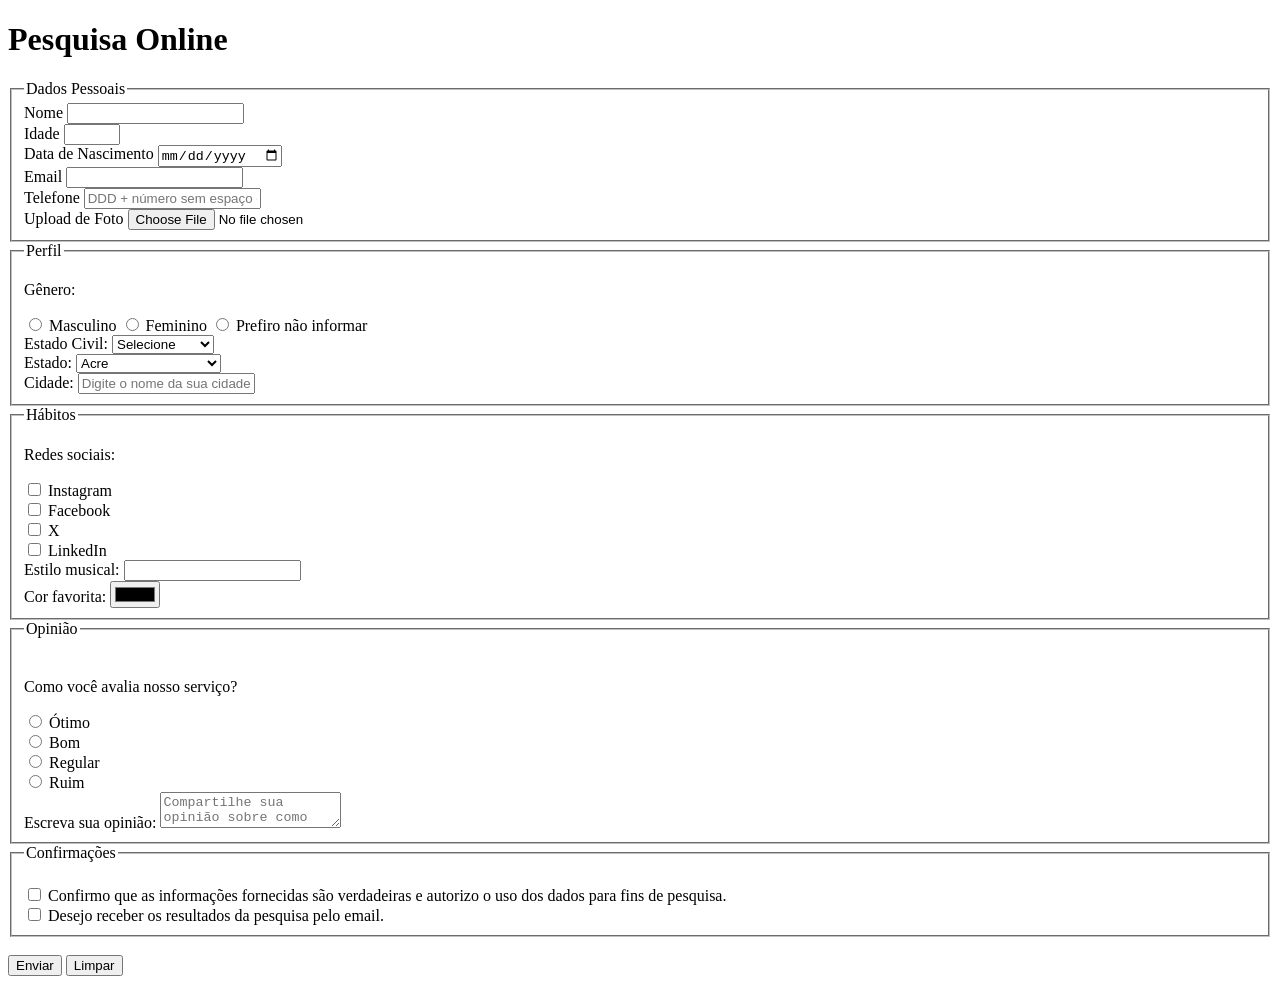
==== index.html @ f83d7af8 "Adiciona favico" ====
<!DOCTYPE html>
<html lang="pt-br">
<head>
    <meta charset="UTF-8">
    <meta name="viewport" content="width=device-width, initial-scale=1.0">
    <link rel="icon" href="culturama-favico.png" type="image/png">
    <title>Pesquisa Culturama</title>
</head>
<body>
    <header>
        <h1>Pesquisa Online</h1>
    </header>

    <section>
        <form action="" method="get">
            
            <fieldset>

                <!-- DADOS PESSOAIS -->
                <legend>Dados Pessoais</legend>
                <label for="name">Nome</label>
                <input id="name" type="text" name="userName" required>
                <br>
                <label for="age">Idade</label>
                <input id="age" type="number" name="userAge" min="12" max="100" required>
                <br>
                <label for="birthDate">Data de Nascimento</label>
                <input id="birthDate" type="date" name="useBirthDate">
                <br>
                <label for="email">Email</label>
                <input id="email" type="email" name="userEmail" required>
                <br>
                <label for="phoneNumber">Telefone</label>
                <input id="phoneNumber" type="tel" name="userPhoneNumber" pattern="[0-9]{11}" placeholder="DDD + número sem espaço ou hífen">
                <br>
                <label for="image">Upload de Foto</label>
                <input id="image" type="file" accept="image/*" name="userImage">
            </fieldset>

            <fieldset>

                <!-- PERFIL DO USUARIO -->
                <legend>Perfil</legend>

                <p>Gênero:</p>

                <input id="male" type="radio" name="userGender" value="Masculino">
                <label for="male">Masculino</label>

                <input id="female" type="radio" name="userGender" value="Feminino">
                <label for="female">Feminino</label>

                <input id="notInformed" type="radio" name="userGender" value="notInformed">
                <label for="notInformed">Prefiro não informar</label>
                <br>

                <label for="maritalStatus">Estado Civil:</label>
                <select id="maritalStatus" name="userMaritalStatus" required>
                    <option value="notInformed">Selecione</option>
                    <option value="single">Solteiro(a)</option>
                    <option value="married">Casado(a)</option>
                    <option value="divorced">Divorciado(a)</option>
                    <option value="widowed">Viúvo(a)</option>
                </select>
                <br>

                <label for="state">Estado:</label>
                <select id="state" name="userState" required>
                    <option value="acre">Acre</option>
                    <option value="alagoas">Alagoas</option>
                    <option value="amapa">Amapá</option>
                    <option value="amazonas">Amazonas</option>
                    <option value="bahia">Bahia</option>
                    <option value="ceara">Ceará</option>
                    <option value="distritoFederal">Distrito Federal</option>
                    <option value="espiritoSanto">Espirito Santo</option>
                    <option value="goias">Goiás</option>
                    <option value="maranhao">Maranhão</option>
                    <option value="matoGrossoDoSul">Mato Grosso do Sul</option>
                    <option value="matoGrosso">Mato Grosso</option>
                    <option value="minasGerais">Minas Gerais</option>
                    <option value="para">Pará</option>
                    <option value="paraiba">Paraíba</option>
                    <option value="parana">Paraná</option>
                    <option value="pernambuco">Pernambuco</option>
                    <option value="piaui">Piauí</option>
                    <option value="rioDeJaneiro">Rio de Janeiro</option>
                    <option value="rioGrandeDoNorte">Rio Grande do Norte</option>
                    <option value="rioGrandeDoSul">Rio Grande do Sul</option>
                    <option value="rondonia">Rondônia</option>
                    <option value="roraima">Roraima</option>
                    <option value="santaCatarina">Santa Catarina</option>
                    <option value="saoPaulo">São Paulo</option>
                    <option value="sergipe">Sergipe</option>
                    <option value="tocantins">Tocantins</option>
                </select>
                <br>

                <label for="city">Cidade:</label>
                <input id="city" type="text" name="userCity" placeholder="Digite o nome da sua cidade">
            </fieldset>

            <fieldset>
                <legend>Hábitos</legend>

                <p>Redes sociais:</p>
                <input id="instagram" type="checkbox" name="social" value="instagram">
                <label for="instagram">Instagram</label>
                <br>
                <input id="facebook" type="checkbox" name="social" value="facebook">
                <label for="facebook">Facebook</label>
                <br>
                <input id="X" type="checkbox" name="social" value="X">
                <label for="X">X</label>
                <br>
                <input id="linkedin" type="checkbox" name="social" value="linkedin">
                <label for="linkedin">LinkedIn</label>
                <br>

                <label for="musicStyle">Estilo musical:</label>
                <input list="styleTypes" id="musicStyle" type="text" name="userMusicStyle">
                <datalist id="styleTypes">
                    <option value="Rock">
                    <option value="Pop">
                    <option value="Sertanejo">
                    <option value="Funk">
                    <option value="MPB">
                    <option value="Eletrônica">
                    <option value="Hip Hop">
                    <option value="Forró">
                </datalist>
                <br>

                <label for="favoriteColor">Cor favorita:</label>
                <input id="favoriteColor" type="color" name="userColor">
            </fieldset>

            <fieldset>
                <legend>Opinião</legend>
                <br>
                <p>Como você avalia nosso serviço?</p>
                <input type="radio" id="verySatisfied" name="userSatisfaction" value="verySatisfied">
                <label for="verySatisfied">Ótimo</label>
                <br>
                <input type="radio" id="satisfied" name="userSatisfaction" value="satisfied">
                <label for="satisfied">Bom</label>
                <br>
                <input type="radio" id="neutral" name="userSatisfaction" value="neutral">
                <label for="neutral">Regular</label>
                <br>    
                <input type="radio" id="bad" name="userSatisfaction" value="bad">
                <label for="bad">Ruim</label>
                <br>

                <label for="opinion">Escreva sua opinião:</label>
                <textarea id="opinion" name="userOpinion" placeholder="Compartilhe sua opinião sobre como foi sua experiência"></textarea>
            </fieldset>

            <fieldset>
                <legend>Confirmações</legend>
                <br>

                <input id="userLgpdTerm" type="checkbox" name="userLgpd" value="true" required>
                <label for="userLgpdTerm">Confirmo que as informações fornecidas são verdadeiras e autorizo o uso dos dados para fins de pesquisa.</label>
                <br>

                <input id="getResult" type="checkbox" name="userGetResult" value="true">
                <label for="getResult">Desejo receber os resultados da pesquisa pelo email.</label>
            </fieldset>

            <br>
            <button type="submit">Enviar</button>
            <button type="reset">Limpar</button>
        </form>
    </section>
</body>
</html>
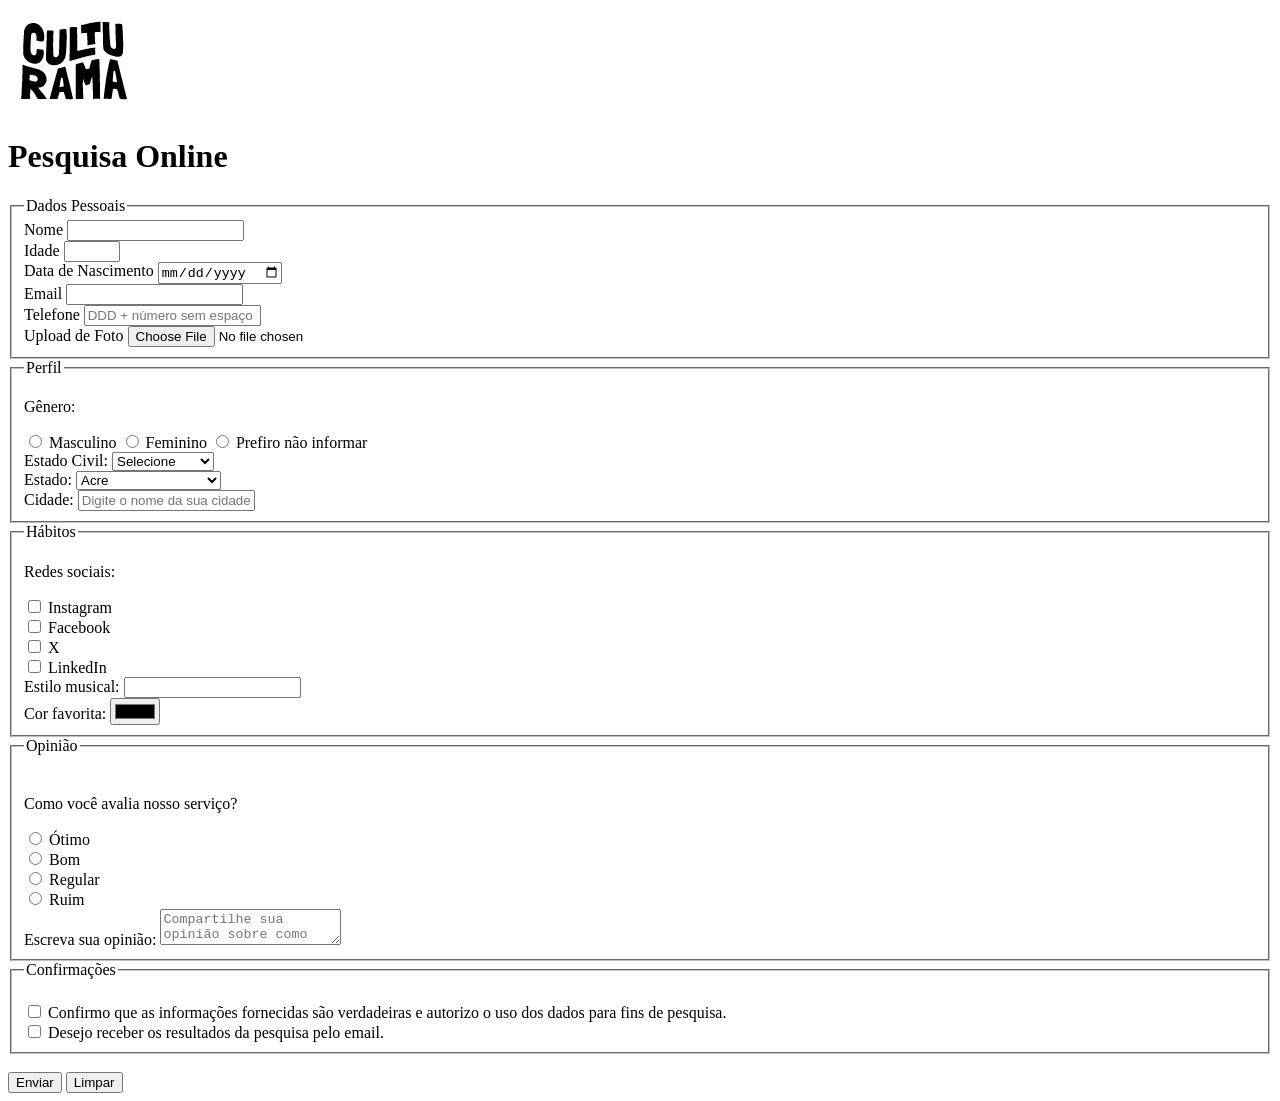
==== commit a7d401cb: "Adiciona logo" ====
--- a/index.html
+++ b/index.html
@@ -8,6 +8,7 @@
 </head>
 <body>
     <header>
+        <img src="img/logo-culturama.png" alt="Logo da Culturama">
         <h1>Pesquisa Online</h1>
     </header>
 
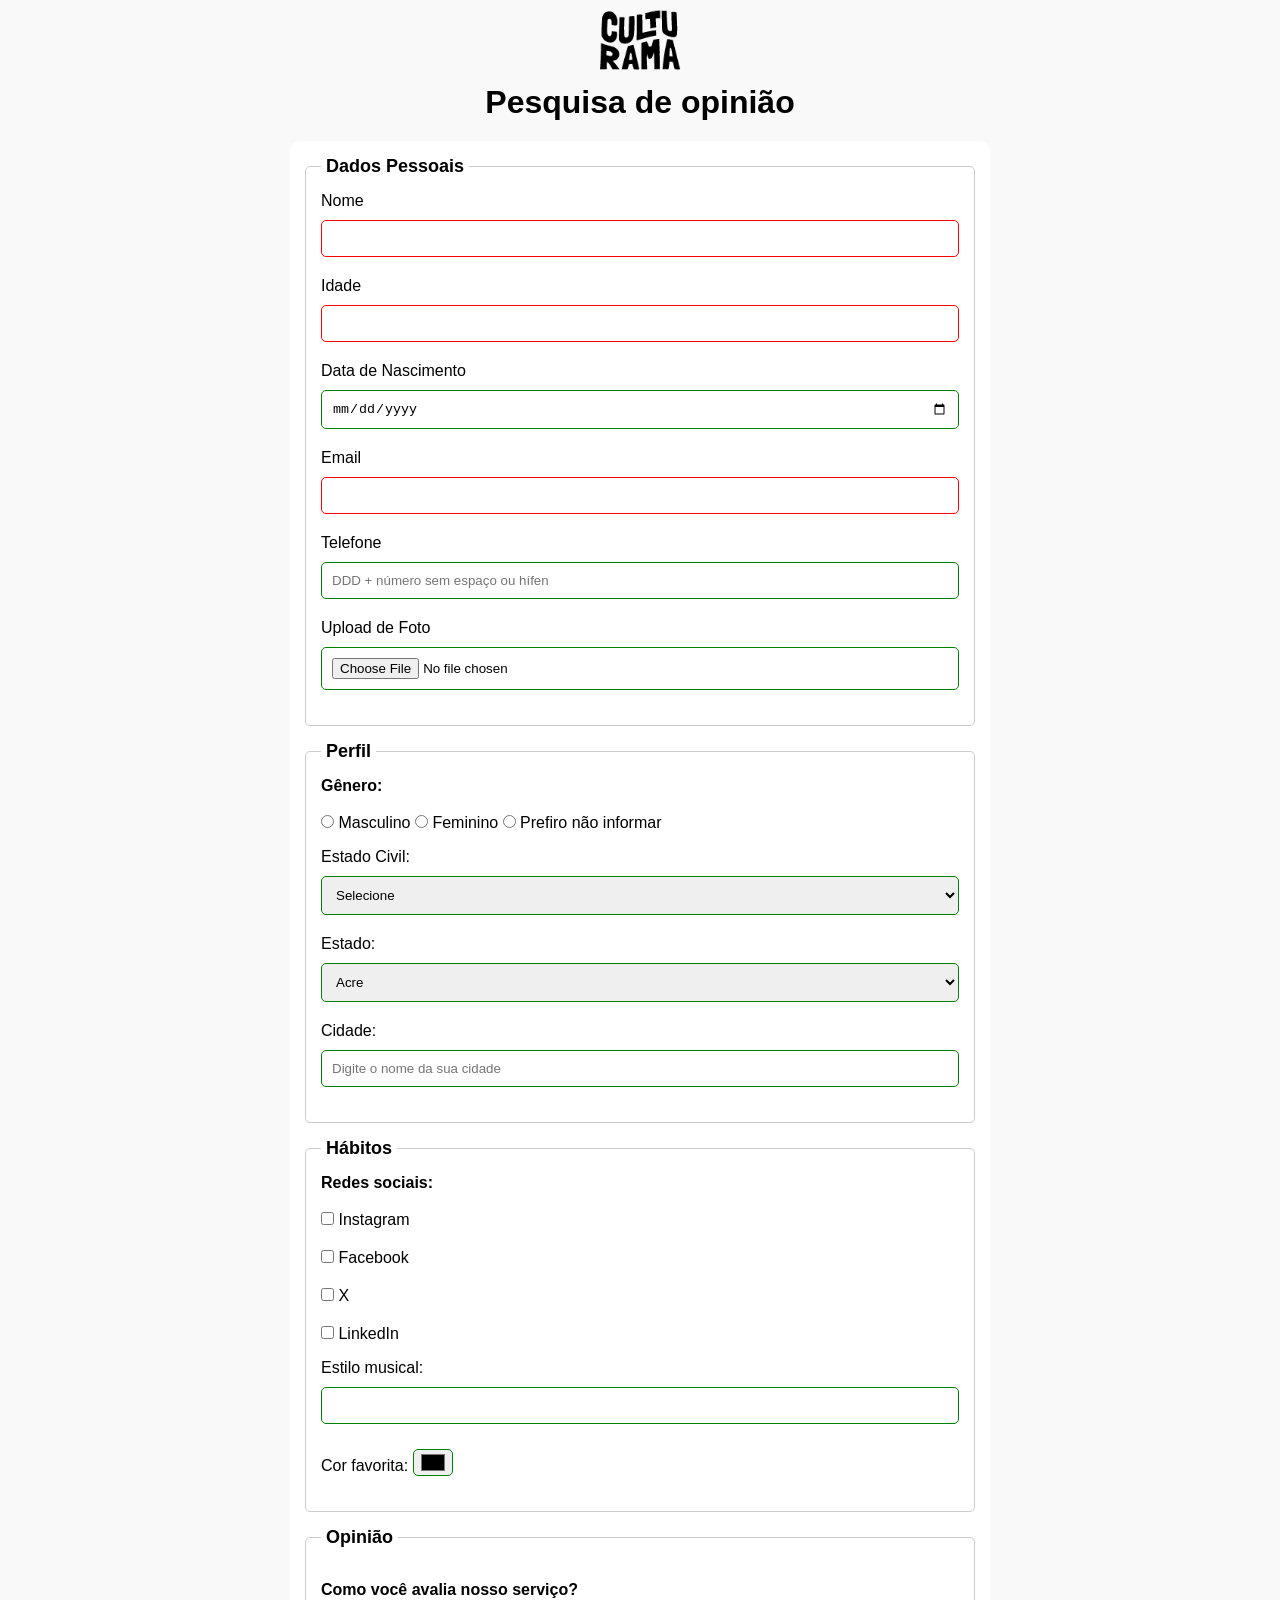
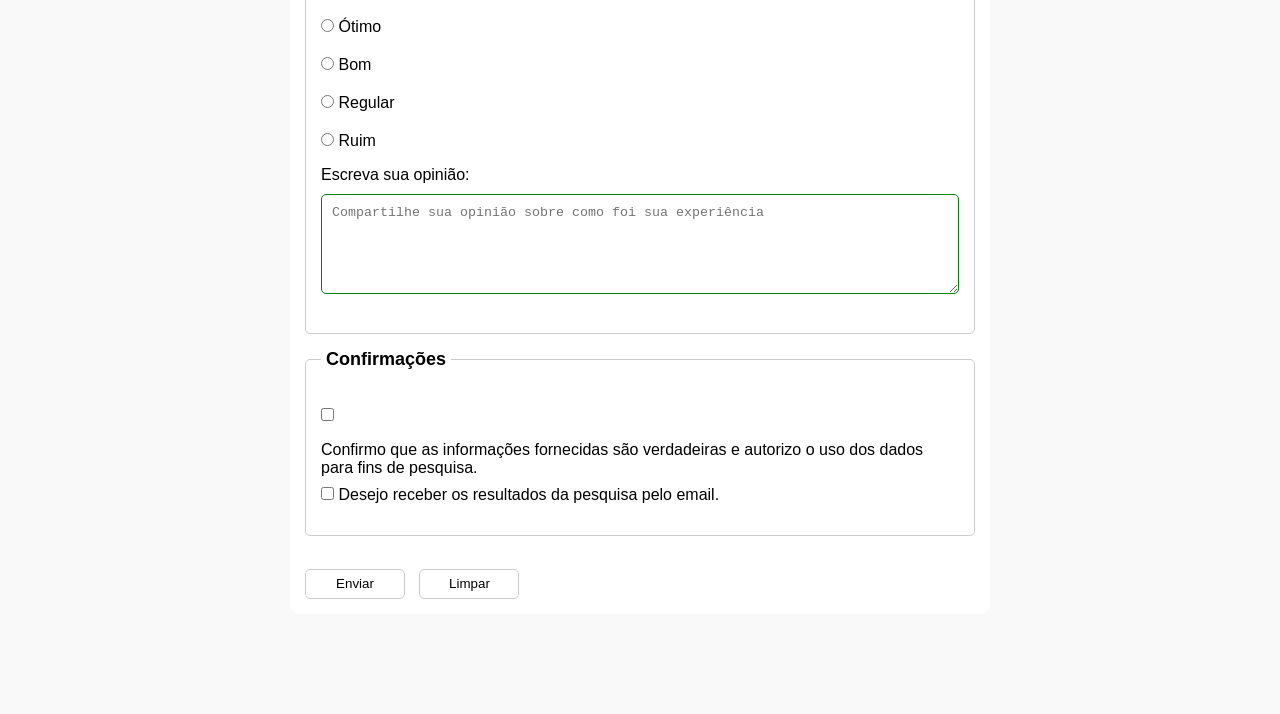
==== commit ac96f97d: "Adiciona estilo" ====
--- a/index.html
+++ b/index.html
@@ -4,12 +4,18 @@
     <meta charset="UTF-8">
     <meta name="viewport" content="width=device-width, initial-scale=1.0">
     <link rel="icon" href="culturama-favico.png" type="image/png">
+    <link rel="stylesheet" href="css/style.css">
+    <link rel="preconnect" href="https://fonts.googleapis.com">
+    <link rel="preconnect" href="https://fonts.gstatic.com" crossorigin>
+    <link href="https://fonts.googleapis.com/css2?family=Fjalla+One&family=Work+Sans&display=swap" rel="stylesheet">
+
     <title>Pesquisa Culturama</title>
 </head>
 <body>
+  <main>
     <header>
         <img src="img/logo-culturama.png" alt="Logo da Culturama">
-        <h1>Pesquisa Online</h1>
+        <h1>Pesquisa de opinião</h1>
     </header>
 
     <section>
@@ -174,5 +180,6 @@
             <button type="reset">Limpar</button>
         </form>
     </section>
+  </main>
 </body>
 </html>
--- a/css/style.css
+++ b/css/style.css
@@ -0,0 +1,91 @@
+*{
+    margin: 0;
+    padding: 0;
+    box-sizing: border-box;
+}
+body {
+    background-color: #f9f9f9;
+    font-family: 'Work Sans', sans-serif;
+}
+main{
+    width: 100%;
+    max-width: 700px;
+    margin: 0 auto;
+}
+header{
+    text-align: center;
+    margin-bottom: 20px;
+}
+img{
+    width: 100px;
+}
+h1{
+    font-family: 'Fjalla One', sans-serif;
+}
+form{
+    background-color: #ffffff;
+    padding: 15px;
+    border-radius: 10px;
+    margin-bottom: 100px;
+}
+fieldset{
+    padding: 15px;
+    border: 1px solid #cccccc;
+    border-radius: 5px;
+    margin-bottom: 15px;
+}
+legend{
+    font-weight: bold;
+    font-size: 18px;
+    padding: 0 5px;
+}
+label{
+    display: inline-block;
+    margin-bottom: 5px;
+}
+p{
+    margin-bottom: 15px;
+    font-weight: bold;
+}
+input, select, textarea{
+    width: 100%;
+    padding: 10px;
+    margin-top: 5px;
+    margin-bottom: 20px;
+    border: 1px solid #cccccc;
+    border-radius: 5px;
+}
+textarea{
+    min-height: 100px;
+}
+input[type="radio"],
+input[type="checkbox"]{
+    width: auto;
+}
+input[type="color"]{
+    width: 40px;
+    padding: 0 5px;
+}
+input:invalid, select:invalid, textarea:invalid{
+    border-color: red;
+}
+input:valid, select:valid, textarea:valid{
+    border-color: green;
+}
+button{
+    width: 100px;
+    height: 30px;
+    margin-right: 10px;
+    background-color: #FFFFFF;
+    border: 1px solid #cccccc;
+    border-radius: 5px;
+    cursor: pointer;
+}
+button[type="submit"]:hover{
+    background-color: #4CAF50;
+    color: white;
+}
+button[type="reset"]:hover{
+    background-color: #f44336;
+    color: white;
+}
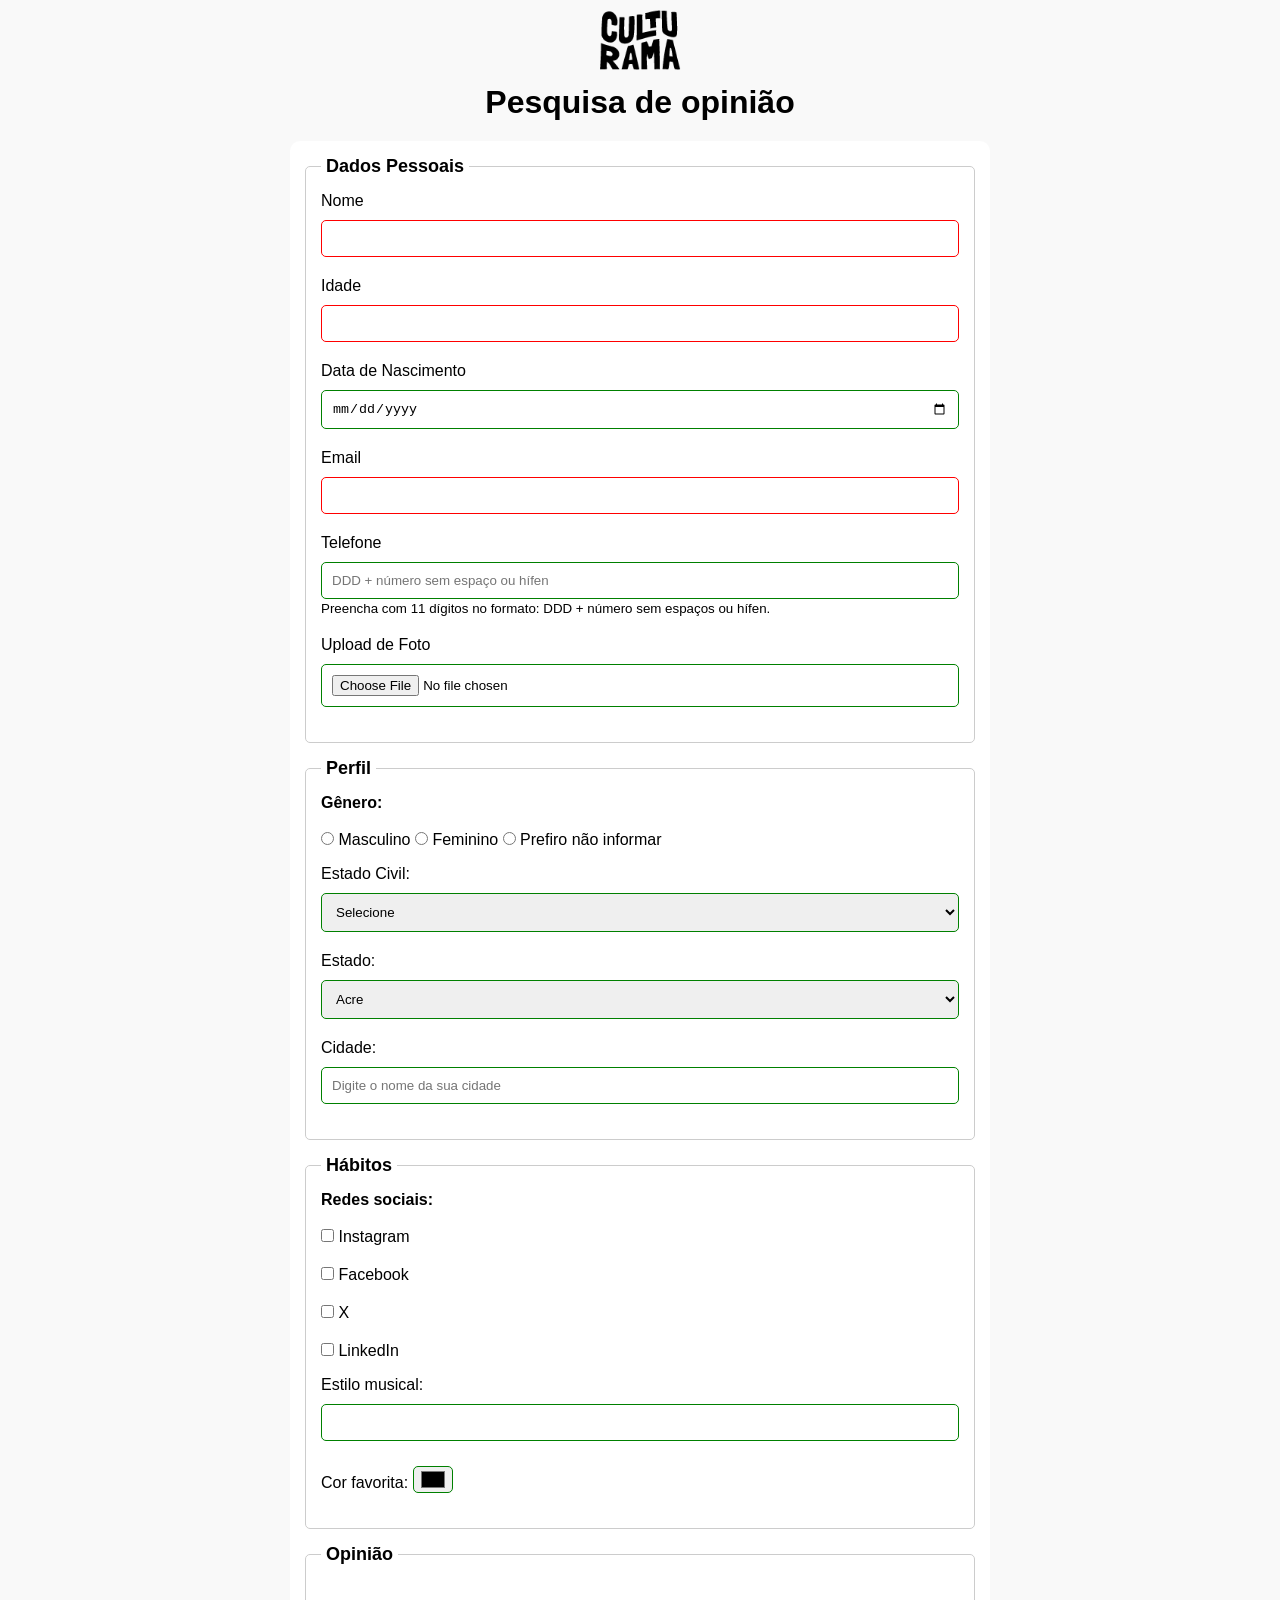
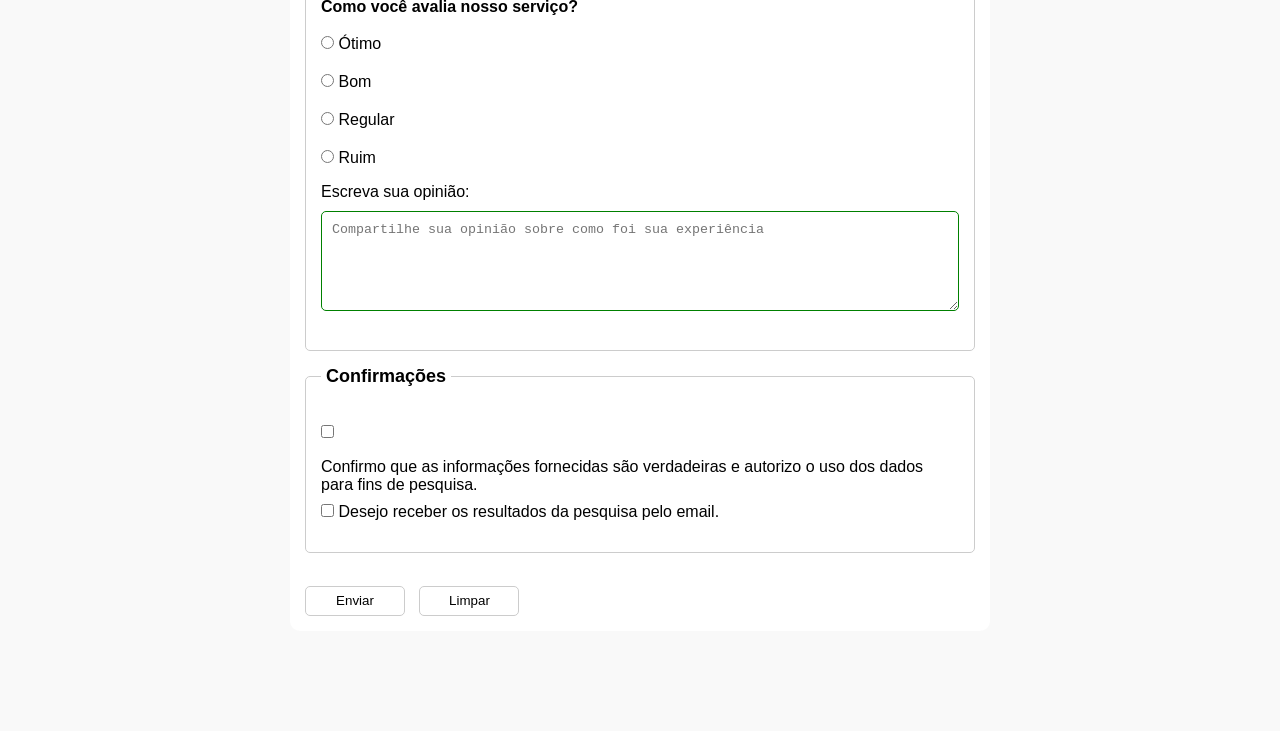
==== commit e879b95a: "Adiciona aria ao campo telefone" ====
--- a/index.html
+++ b/index.html
@@ -19,7 +19,7 @@
     </header>
 
     <section>
-        <form action="" method="get">
+        <form action="sucesso.html" method="get">
             
             <fieldset>
 
@@ -38,7 +38,8 @@
                 <input id="email" type="email" name="userEmail" required>
                 <br>
                 <label for="phoneNumber">Telefone</label>
-                <input id="phoneNumber" type="tel" name="userPhoneNumber" pattern="[0-9]{11}" placeholder="DDD + número sem espaço ou hífen">
+                <input id="phoneNumber" type="tel" name="userPhoneNumber" pattern="[0-9]{11}" placeholder="DDD + número sem espaço ou hífen" aria-describedby="phoneHelp">
+                <small id="phoneHelp">Preencha com 11 dígitos no formato: DDD + número sem espaços ou hífen.</small>
                 <br>
                 <label for="image">Upload de Foto</label>
                 <input id="image" type="file" accept="image/*" name="userImage">
--- a/css/style.css
+++ b/css/style.css
@@ -3,50 +3,71 @@
     padding: 0;
     box-sizing: border-box;
 }
+
 body {
     background-color: #f9f9f9;
     font-family: 'Work Sans', sans-serif;
 }
+
 main{
     width: 100%;
     max-width: 700px;
     margin: 0 auto;
 }
+
 header{
     text-align: center;
     margin-bottom: 20px;
 }
+
 img{
     width: 100px;
 }
+
 h1{
     font-family: 'Fjalla One', sans-serif;
+    text-align: center;
 }
+
 form{
     background-color: #ffffff;
     padding: 15px;
     border-radius: 10px;
     margin-bottom: 100px;
 }
+
 fieldset{
     padding: 15px;
     border: 1px solid #cccccc;
     border-radius: 5px;
     margin-bottom: 15px;
 }
+
 legend{
     font-weight: bold;
     font-size: 18px;
     padding: 0 5px;
 }
+
 label{
     display: inline-block;
     margin-bottom: 5px;
 }
+
+input[type="tel"]{
+    margin-bottom: 0px;
+}
+
+small{
+    display: inline-block;
+    margin-bottom: 20px;
+}
+
 p{
     margin-bottom: 15px;
     font-weight: bold;
 }
+
 input, select, textarea{
     width: 100%;
     padding: 10px;
@@ -55,23 +76,29 @@
     border: 1px solid #cccccc;
     border-radius: 5px;
 }
+
 textarea{
     min-height: 100px;
 }
+
 input[type="radio"],
 input[type="checkbox"]{
     width: auto;
 }
+
 input[type="color"]{
     width: 40px;
     padding: 0 5px;
 }
+
 input:invalid, select:invalid, textarea:invalid{
     border-color: red;
 }
+
 input:valid, select:valid, textarea:valid{
     border-color: green;
 }
+
 button{
     width: 100px;
     height: 30px;
@@ -81,10 +108,12 @@
     border-radius: 5px;
     cursor: pointer;
 }
+
 button[type="submit"]:hover{
     background-color: #4CAF50;
     color: white;
 }
+
 button[type="reset"]:hover{
     background-color: #f44336;
     color: white;
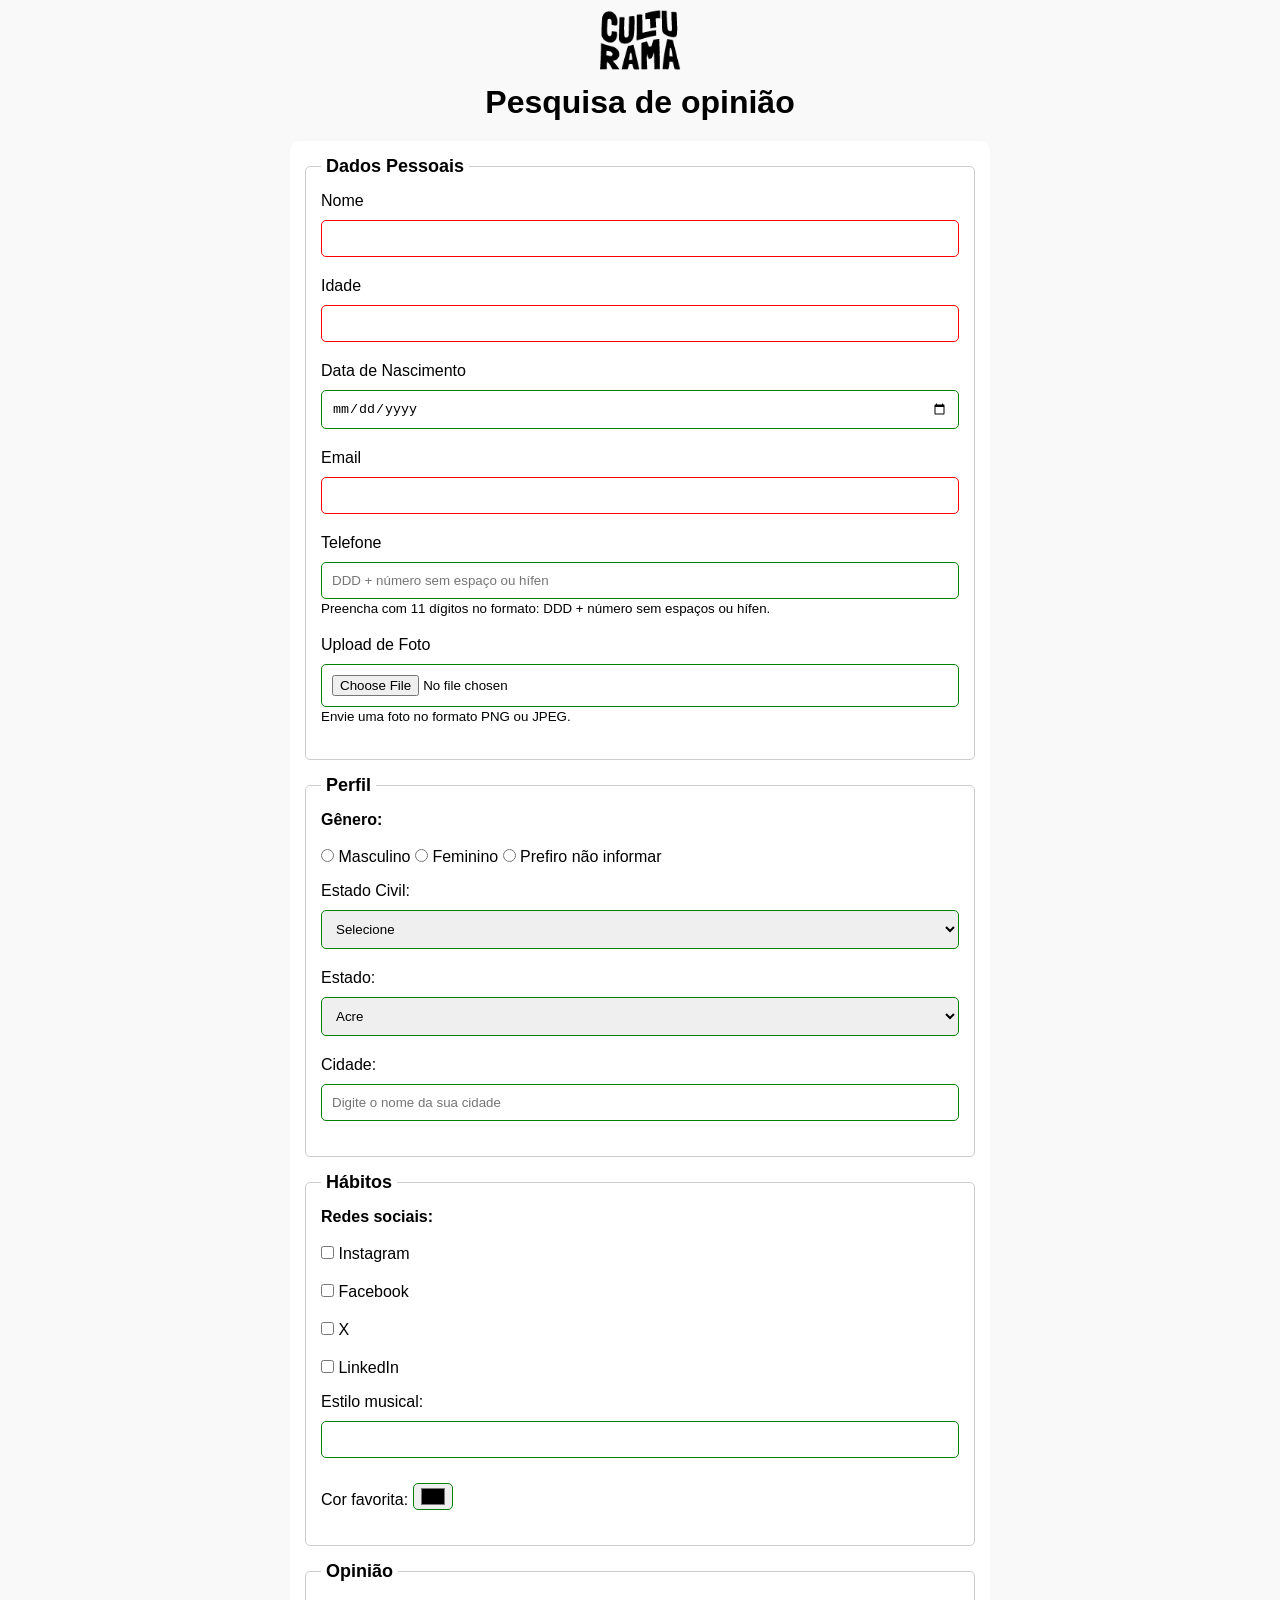
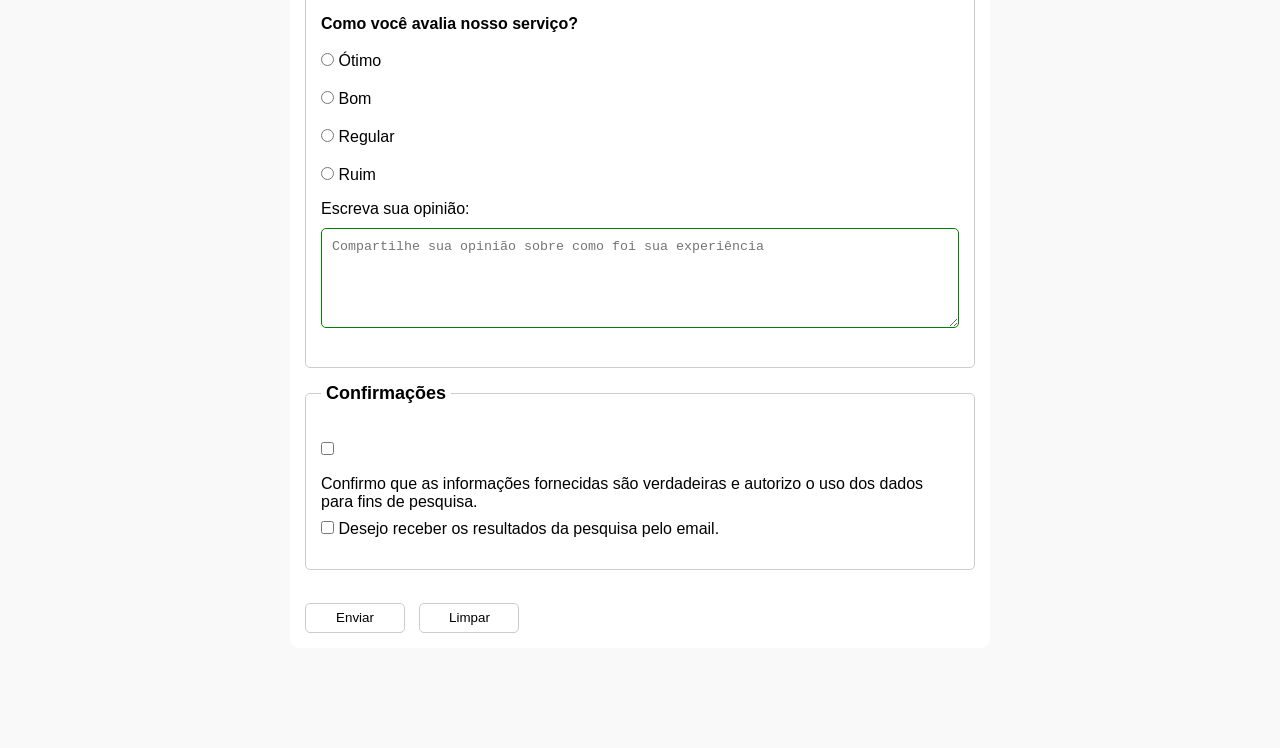
==== commit b41062fa: "Adiciona aria ao campo de imagem" ====
--- a/index.html
+++ b/index.html
@@ -42,7 +42,8 @@
                 <small id="phoneHelp">Preencha com 11 dígitos no formato: DDD + número sem espaços ou hífen.</small>
                 <br>
                 <label for="image">Upload de Foto</label>
-                <input id="image" type="file" accept="image/*" name="userImage">
+                <input id="image" type="file" accept="image/*" name="userImage" aria-describedby="imageHelp">
+                <small id="imageHelp">Envie uma foto no formato PNG ou JPEG.</small>
             </fieldset>
 
             <fieldset>
--- a/css/style.css
+++ b/css/style.css
@@ -54,7 +54,8 @@
     margin-bottom: 5px;
 }
 
-input[type="tel"]{
+input[type="tel"],
+input[type="file"]{
     margin-bottom: 0px;
 }
 
